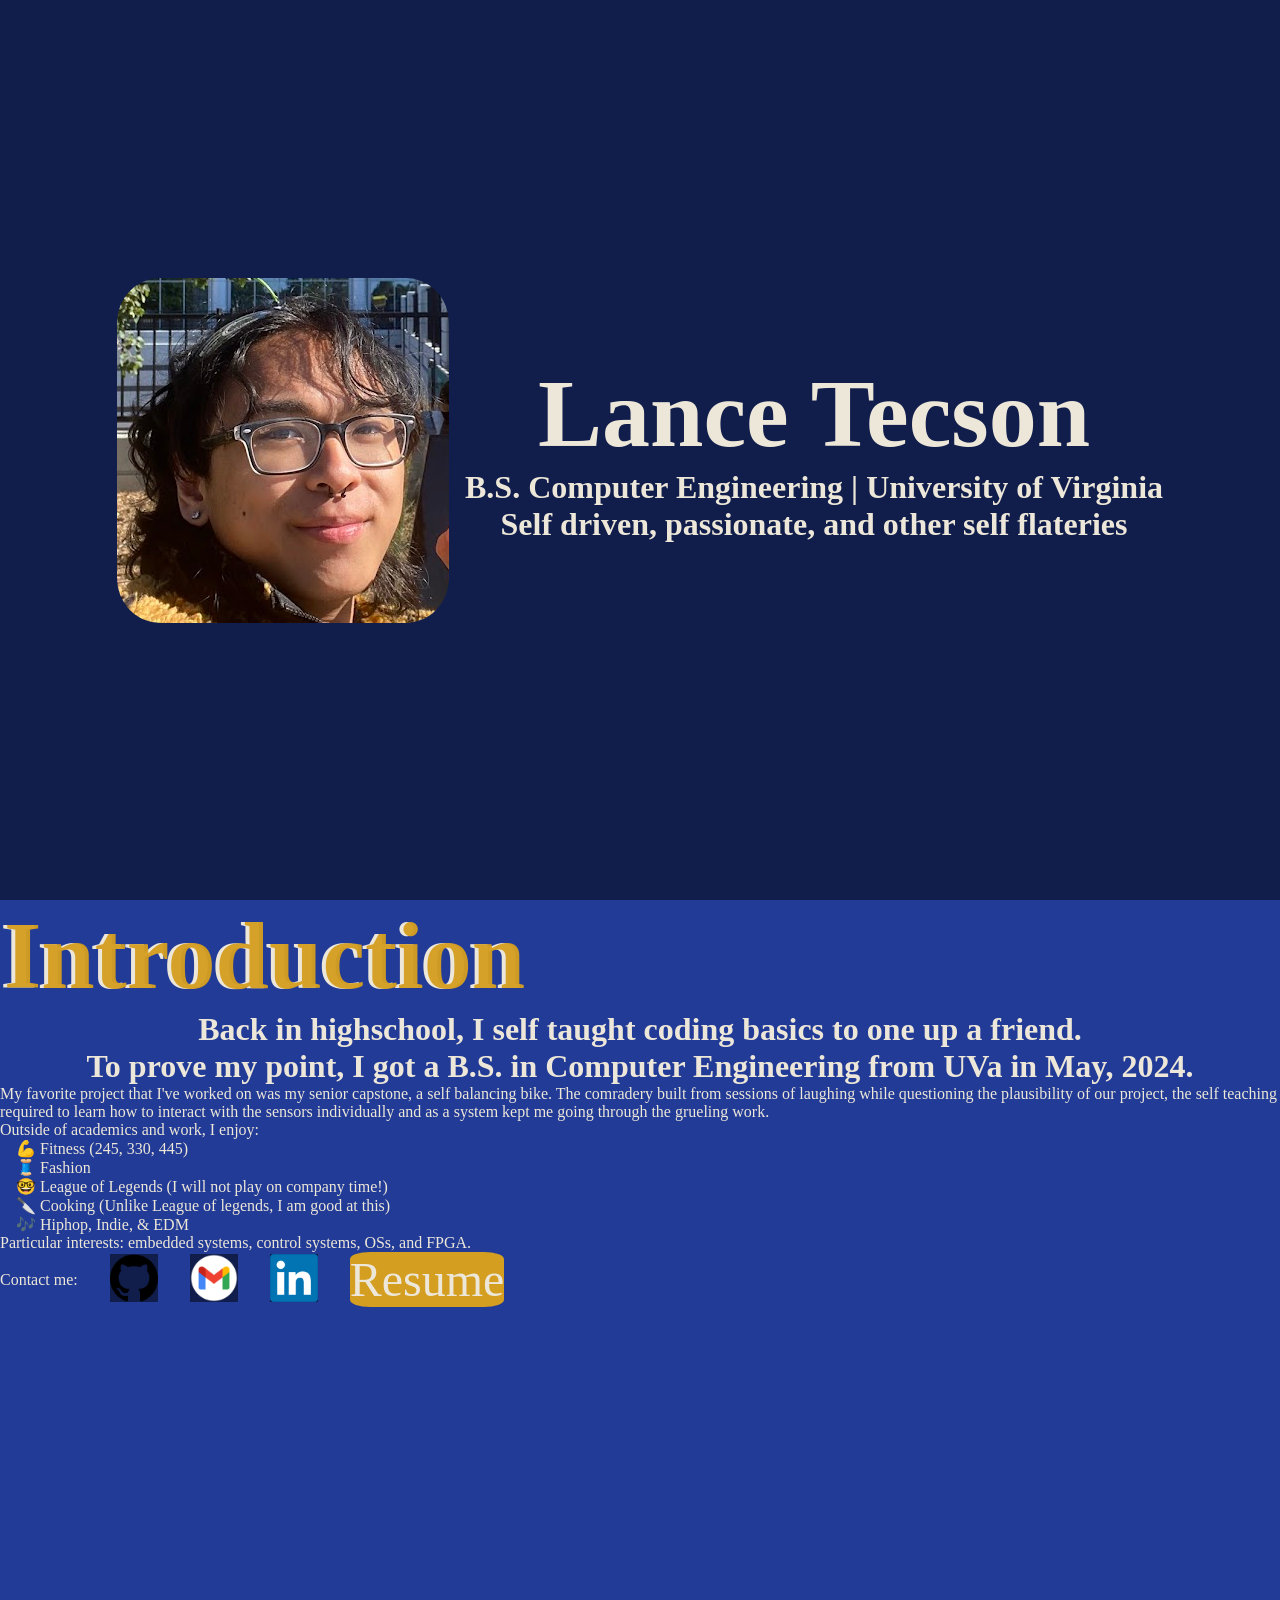
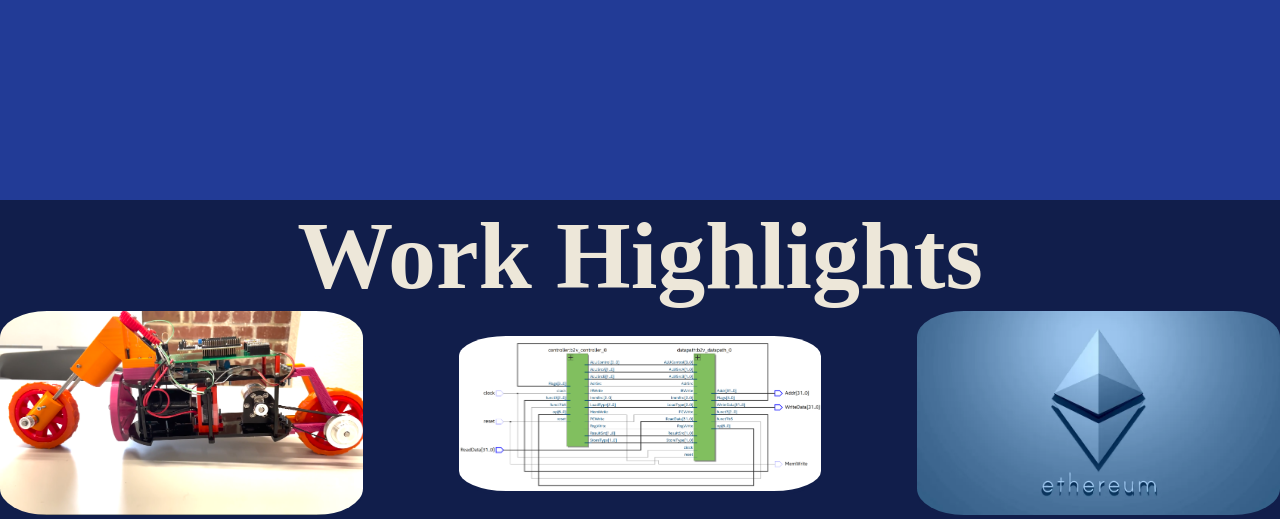
==== index.html @ 6d9d7b20 "color change" ====
<!DOCTYPE html>
<html lang="en">
  <head>
    <meta charset="UTF-8">
    <meta name="viewport" content="width=device-width, initial-scale=1.0">
    <meta http-equiv="X-UA-Compatible" content="ie=edge">
    <title>Portfol.io</title>
    <link rel="stylesheet" href="style.css">
  </head>
  <body>
    <section id="intro">
        <span class="container">
			<img src="pics/me.png" id="me">
			<div class="textCont">
				<h1>Lance Tecson</h1>
				<h2>B.S. Computer Engineering | University of Virginia</h2>
				<h2>Self driven, passionate, and other self flateries</h2>
			</div>
        </span>
    </section>
    <section id="about">
        <h1><span id="cool">Introduction</span>Introduction</h1>
		<h2>Back in highschool, I self taught coding basics to one up a friend.<br>
			To prove my point, I got a B.S. in Computer Engineering from UVa in May, 2024.</h2>
		<p>My favorite project that I've worked on was my senior capstone, a self balancing bike. The comradery built from sessions
			of laughing while questioning the plausibility of our project, the self teaching required to learn how to interact 
			with the sensors individually and as a system kept me going through the grueling work.</p>
		<p>Outside of academics and work, I enjoy:</p>
			<p>&emsp;💪 Fitness (245, 330, 445)</p>
			<p>&emsp;🧵 Fashion</p>
			<p>&emsp;🤓 League of Legends (I will not play on company time!)</p>
			<p>&emsp;🔪 Cooking (Unlike League of legends, I am good at this)</p>
			<p>&emsp;🎶 Hiphop, Indie, & EDM</p>
		<p>Particular interests: embedded systems, control systems, OSs, and FPGA.</p>
		<div class="contacts">
			<p>Contact me: </p>
			<a href="https://github.com/LanceTecson" target="_blank"><img src="pics/gh.png" class="link"></a>
			<a href="mailto:lanceoliver.a.tecson@gmail.com" target="_blank"><img src="pics/gm.png" class="link"></a>
			<a href="https://www.linkedin.com/in/lance-tecson-0239731b0/" target="_blank"><img src="pics/in.png" class="link"></a>
			<a href="/pics/Tecson, Lance Resume.pdf" target="_blank" id="resume">Resume</a>
		</div>
    </section>
    <section class="portfolio">
		<h1>Work Highlights</h1>
		<div id="items">
			<div class="item">
				<img src="pics/bike.png">
				<a href="https://github.com/LanceTecson/5th-Gear" target="_blank">
					<div class="overlay">
						<h1>Self Balancing Bike</h1>
						<p>Self balancing bike that used an STM32 microcontroller to manage communication between and 
							calculate data from several peripherals to balance a custom bike</p>
						<p><br></p>
						<b>Control Systems, Embedded, Communication Protocols, Bluetooth, Marketing</b>
					</div>
				</a>
			</div>
			<div class="item">
				<img src="pics/cpu.png">
				<a href="https://github.com/LanceTecson/ECE4435" target="_blank">
					<div class="overlay">
						<h1>64-bit RISC-V CPU with UART Capabilities</h1>
						<p>CPU capable of executing entire RISC-V instruction set and 
							transmitting & receiving 3 bytes of data in 0.1 ms written in verilog</p>
						<p><br></p>
						<b>Verilog, FPGA, Test Writing, RISCV</b>
					</div>
				</a>
			</div>
			<div class="item">
				<img src="pics/eth.png">
				<a href="https://github.com/LanceTecson/OTF-Coin" target="_blank">
					<div class="overlay">
						<h1>Multiple Ethereum Projects</h1>
						<p>Designed cryptocurrency, NFT, DEX, DAO, and MetaMask Web3 site</p>
						<p><br></p>
						<b>Solidity, Web3, HTML, JS</b>
					</div>
				</a>
			</div>
		</div>
    </section>
	<script src="index.js"></script>
  </body>
</html>
---- style.css ----
*{
    margin: 0;
    padding: 0;
    box-sizing: border-box;
    background-color: var(--bg);
    color: var(--text);
}

:root{
    --bg: hsl(227, 63%, 18%);
    --bga: hsl(227, 63%, 36%);
    --text:  hsl(42, 36%, 89%);
    --accent: hsl(42, 73%, 48%);
    --accent-transparent: hsla(42, 73%, 48%, 0.96);
}

html{
    scroll-behavior: smooth;
}

#intro{
    width: 100vw;
    height: 100vh;
    display: flex;
    place-content: center;
}

.container{
    display: flex;
    place-items: center;
    gap: 1rem;
}

#me{
    border-radius: 13%;
}

.textCont{
    display: flex;
    place-items: center;
    text-justify: inter-word;
    text-align: center;
    flex-direction: column;
    width: 100%;
}

h1{
    font-size: 6rem;
    position: relative;
}

h2{
    font-size: 2rem;
}

h3{
    font-size: 1.75rem;
}

#about h2{
    text-align: center;
}

#about{
    width: 100vw;
    height: 100vh;
    background-color: var(--bga);
}

#about > * {
    background-color: var(--bga);
}

#cool{
    position: absolute;
    color: var(--accent-transparent);
    background-color: transparent;
    left: .25rem;
}

.contacts{
    display: flex;
    place-items: center;
    gap: 2rem;
    background-color: var(--bga);
}

.contacts > *{
    background-color: var(--bga);
}

.link{
    display: inline;
    height: 3rem;
    width: auto;
}

#resume{
    display: inline;
    background-color: var(--accent);
    border-radius: 13%;
    font-size: 3rem;
    text-decoration: none;
    height: fit-content;
}

#items{
    display: grid;
    grid-template-columns: repeat(3, 1fr);
    place-items: center;
    justify-content: space-around;
    gap: 6rem;
}

.item{
    width: 100%;
    height: auto;
    position: relative;
    border-radius: 13%;
}

.item img{
    width: inherit;
    height: inherit;
    border-radius: inherit;
}

.item a{
    width: inherit;
    height: inherit;
    border-radius: inherit;
}

.overlay{
    width: inherit;
    height: inherit;
    border-radius: inherit;
    inset: 0;
    position: absolute;
    background: var(--accent-transparent);
    display: flex;
    place-items: center;
    justify-content: center;
    align-items: center;
    flex-direction: column;
    opacity: 0;
    transition: 0.6s;
}

.overlay:hover{
    opacity: 1;
}

.overlay h1{
    font-size: 2rem;
    background-color: transparent;
    text-justify: inter-word;
    text-align:center;
}

.overlay p, .overlay b{
    font-size: 1rem;
    background-color: transparent;
    text-justify: inter-word;
    text-align: center;
}

.porfolio{
    display: flex;
    place-items: center;
}

.portfolio h1{
    text-align:center;
}
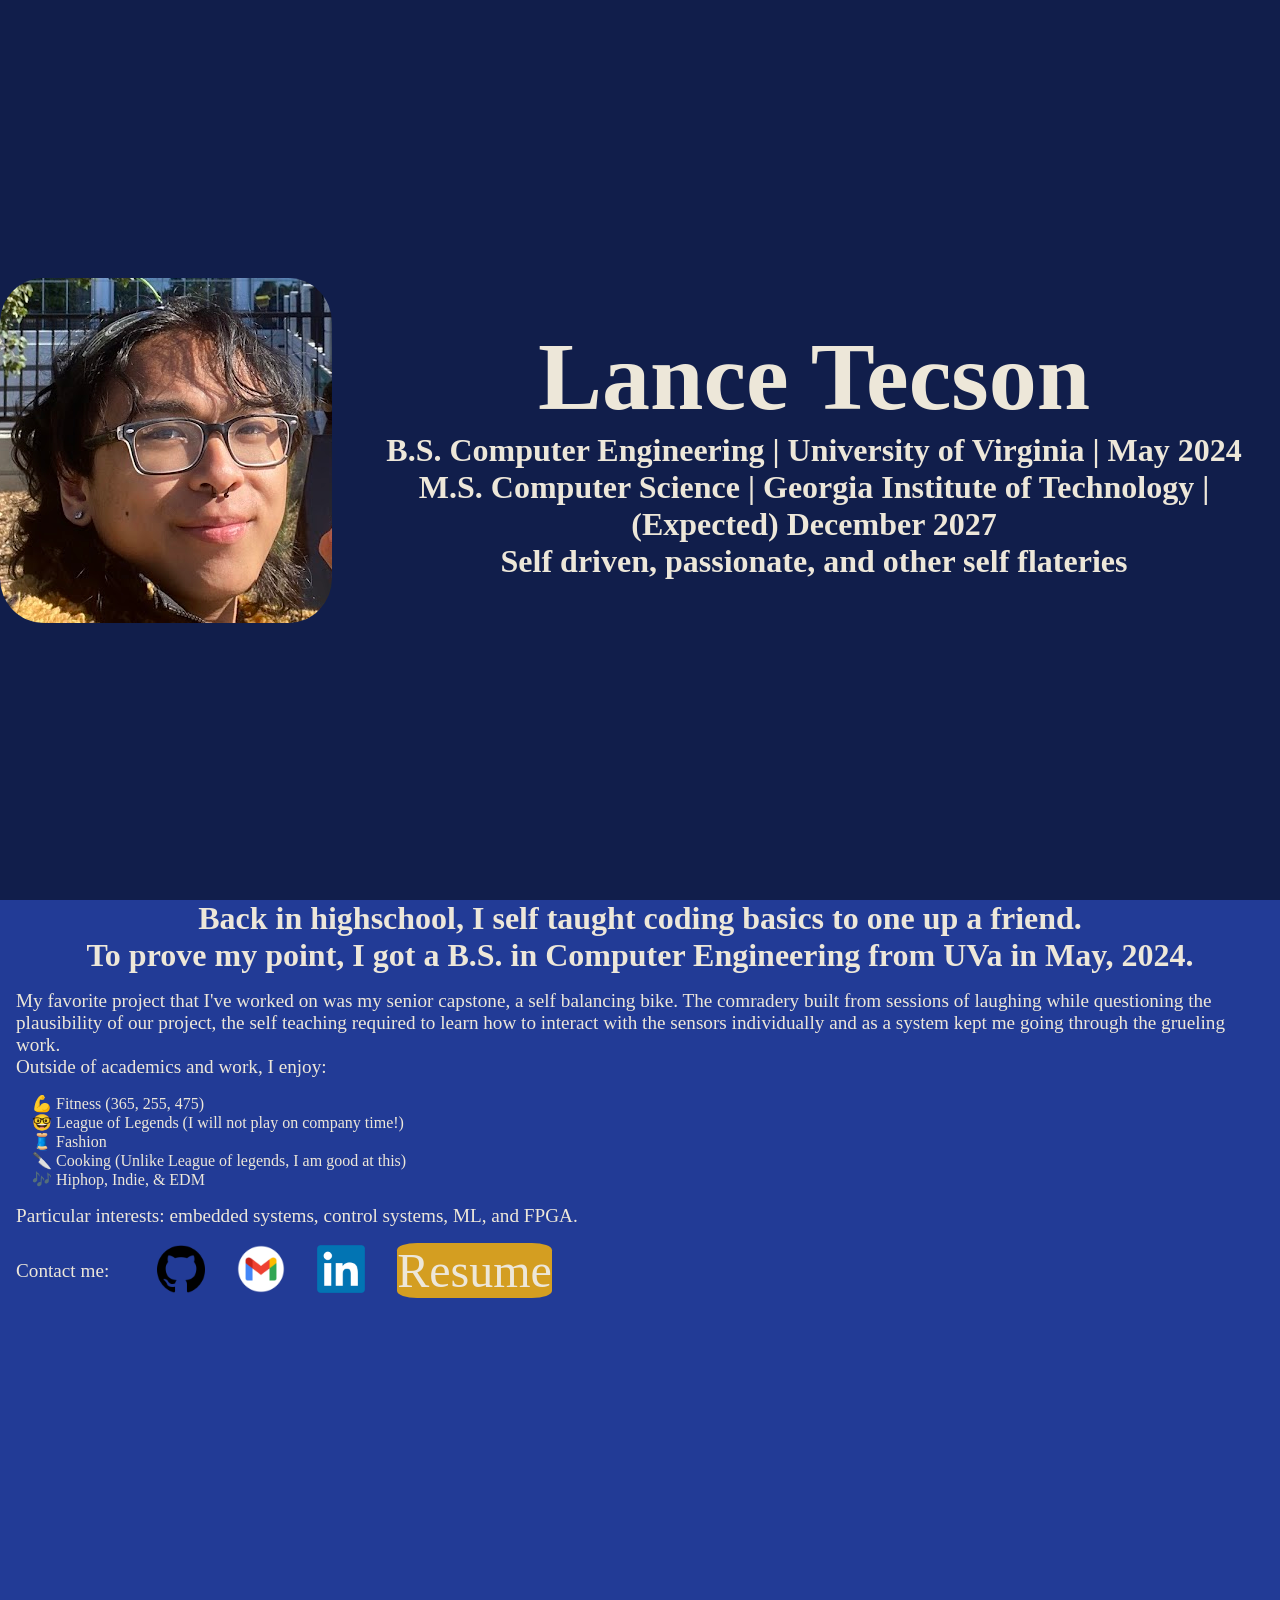
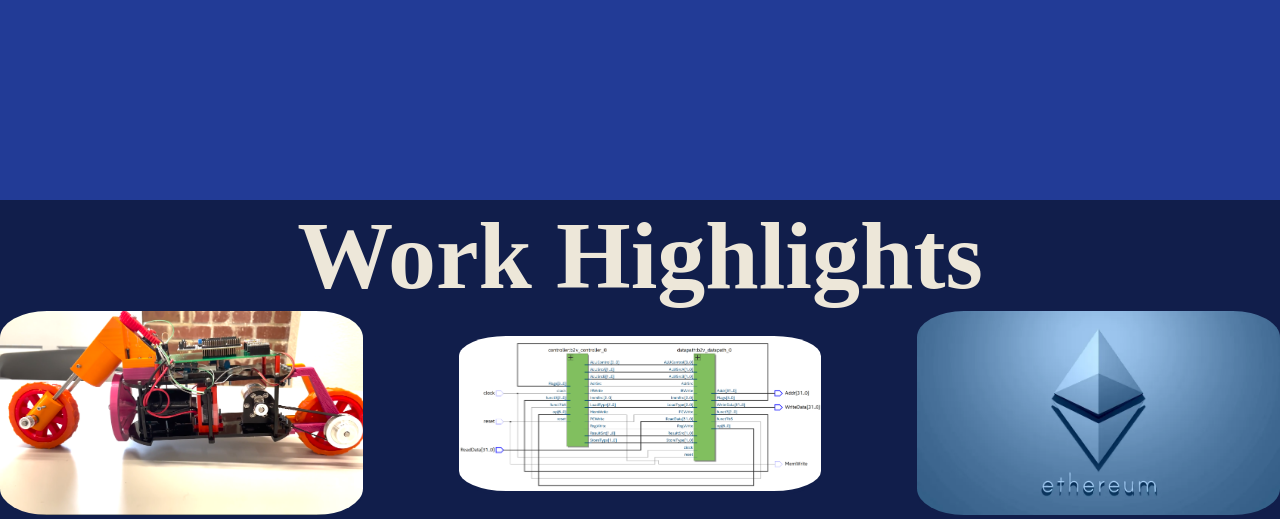
==== commit 5615337a: "updated resume" ====
--- a/index.html
+++ b/index.html
@@ -6,6 +6,7 @@
     <meta http-equiv="X-UA-Compatible" content="ie=edge">
     <title>Portfol.io</title>
     <link rel="stylesheet" href="style.css">
+	<link rel="icon" type="image/png" href="/pics/Narwhal_shiny.png">
   </head>
   <body>
     <section id="intro">
@@ -13,31 +14,31 @@
 			<img src="pics/me.png" id="me">
 			<div class="textCont">
 				<h1>Lance Tecson</h1>
-				<h2>B.S. Computer Engineering | University of Virginia</h2>
+				<h2>B.S. Computer Engineering | University of Virginia | May 2024</h2>
+				<h2>M.S. Computer Science | Georgia Institute of Technology | (Expected) December 2027</h2>
 				<h2>Self driven, passionate, and other self flateries</h2>
 			</div>
         </span>
     </section>
     <section id="about">
-        <h1><span id="cool">Introduction</span>Introduction</h1>
 		<h2>Back in highschool, I self taught coding basics to one up a friend.<br>
 			To prove my point, I got a B.S. in Computer Engineering from UVa in May, 2024.</h2>
-		<p>My favorite project that I've worked on was my senior capstone, a self balancing bike. The comradery built from sessions
+		<p id="np">My favorite project that I've worked on was my senior capstone, a self balancing bike. The comradery built from sessions
 			of laughing while questioning the plausibility of our project, the self teaching required to learn how to interact 
-			with the sensors individually and as a system kept me going through the grueling work.</p>
-		<p>Outside of academics and work, I enjoy:</p>
-			<p>&emsp;💪 Fitness (245, 330, 445)</p>
-			<p>&emsp;🧵 Fashion</p>
-			<p>&emsp;🤓 League of Legends (I will not play on company time!)</p>
-			<p>&emsp;🔪 Cooking (Unlike League of legends, I am good at this)</p>
-			<p>&emsp;🎶 Hiphop, Indie, & EDM</p>
-		<p>Particular interests: embedded systems, control systems, OSs, and FPGA.</p>
+			with the sensors individually and as a system kept me going through the grueling work.<br>
+		Outside of academics and work, I enjoy:</p>
+			<p id="lst">&emsp;💪 Fitness (365, 255, 475)</p>
+			<p id="lst">&emsp;🤓 League of Legends (I will not play on company time!)</p>
+			<p id="lst">&emsp;🧵 Fashion</p>
+			<p id="lst">&emsp;🔪 Cooking (Unlike League of legends, I am good at this)</p>
+			<p id="lst">&emsp;🎶 Hiphop, Indie, & EDM</p>
+		<p id="np">Particular interests: embedded systems, control systems, ML, and FPGA.</p>
 		<div class="contacts">
-			<p>Contact me: </p>
+			<p id="np">Contact me: </p>
 			<a href="https://github.com/LanceTecson" target="_blank"><img src="pics/gh.png" class="link"></a>
 			<a href="mailto:lanceoliver.a.tecson@gmail.com" target="_blank"><img src="pics/gm.png" class="link"></a>
 			<a href="https://www.linkedin.com/in/lance-tecson-0239731b0/" target="_blank"><img src="pics/in.png" class="link"></a>
-			<a href="/pics/Tecson, Lance Resume.pdf" target="_blank" id="resume">Resume</a>
+			<a href="/pics/resume2.pdf" target="_blank" id="resume">Resume</a>
 		</div>
     </section>
     <section class="portfolio">
--- a/style.css
+++ b/style.css
@@ -61,6 +61,21 @@
     text-align: center;
 }
 
+
+#np {
+    font-size: 1.2rem;
+    padding: 1rem;
+}
+
+#about > #item1 p{
+    font-size: 2rem;
+    padding: 0;
+}
+
+#lst{
+    padding-left: 1rem;
+}
+
 #about{
     width: 100vw;
     height: 100vh;
@@ -93,6 +108,7 @@
     display: inline;
     height: 3rem;
     width: auto;
+    background-color: var(--bga);
 }
 
 #resume{
@@ -171,5 +187,5 @@
 }
 
 .portfolio h1{
-    text-align:center;
+    text-align: center;
 }
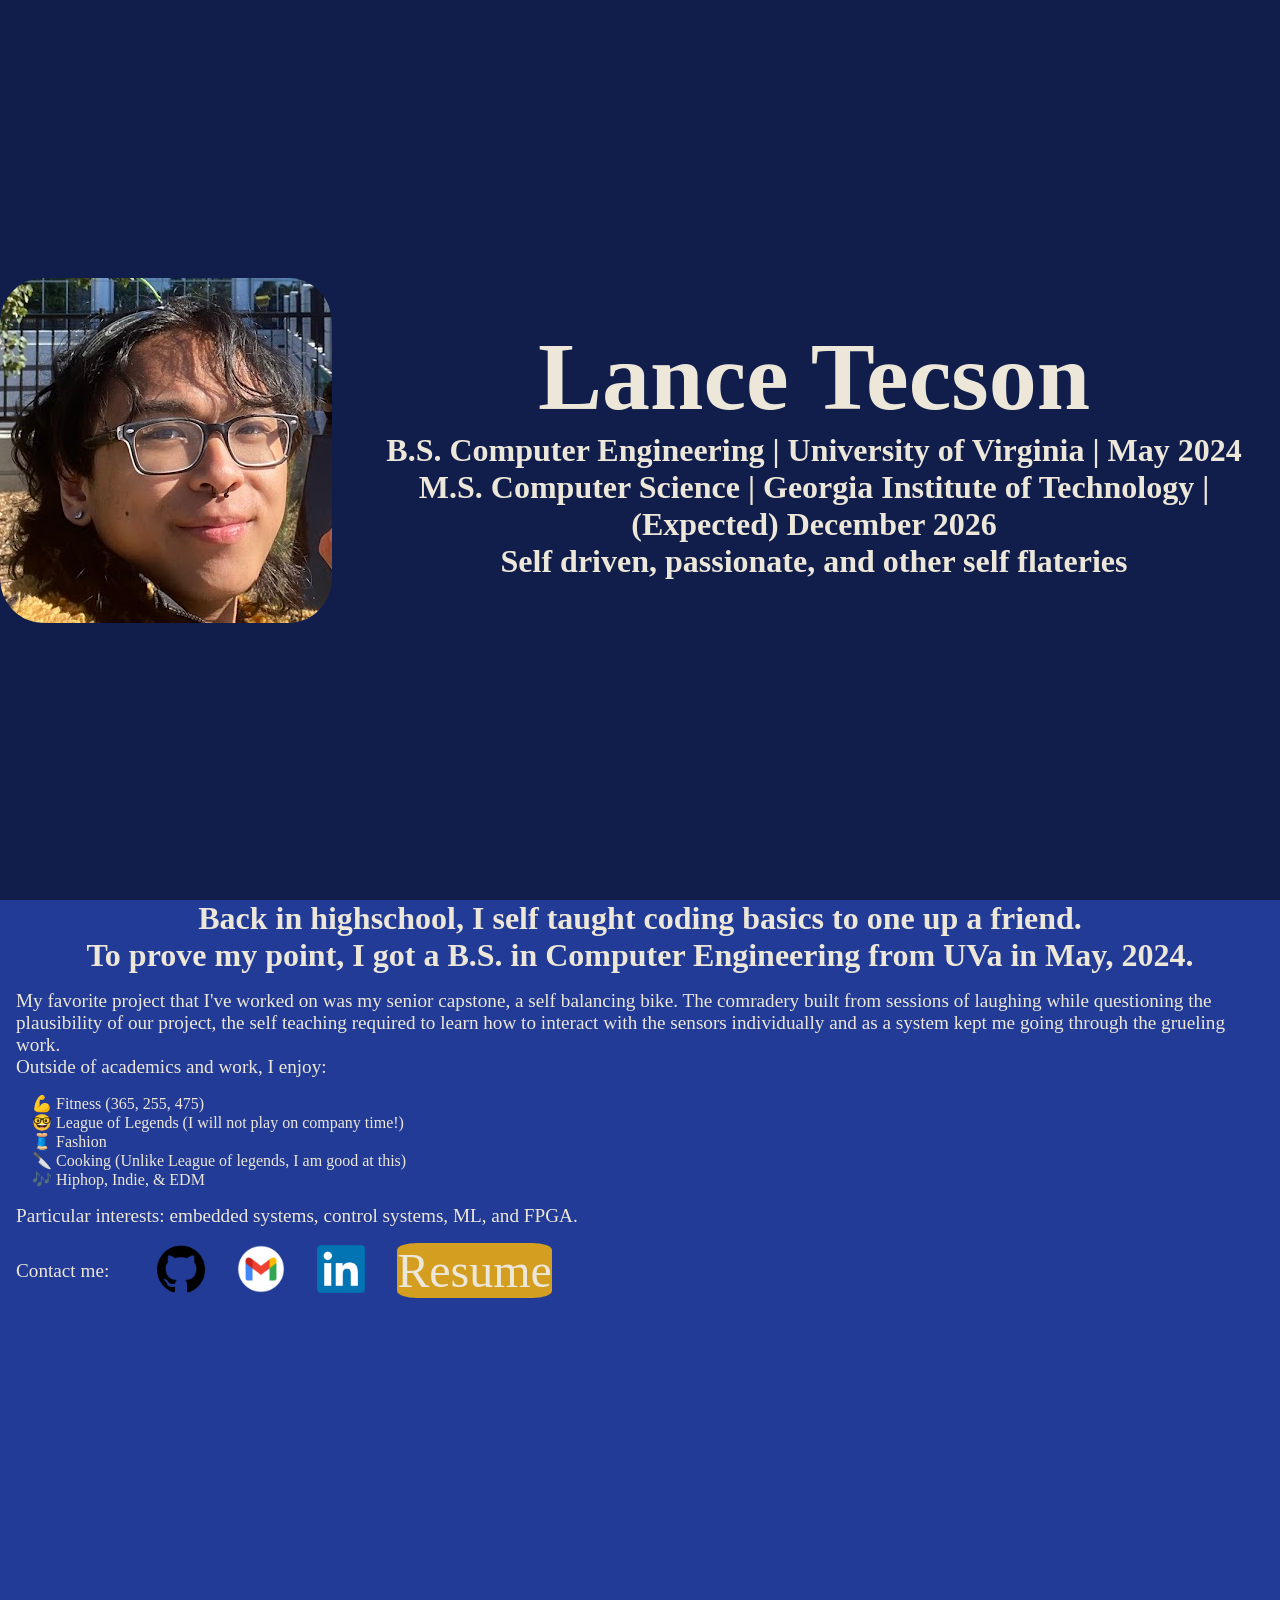
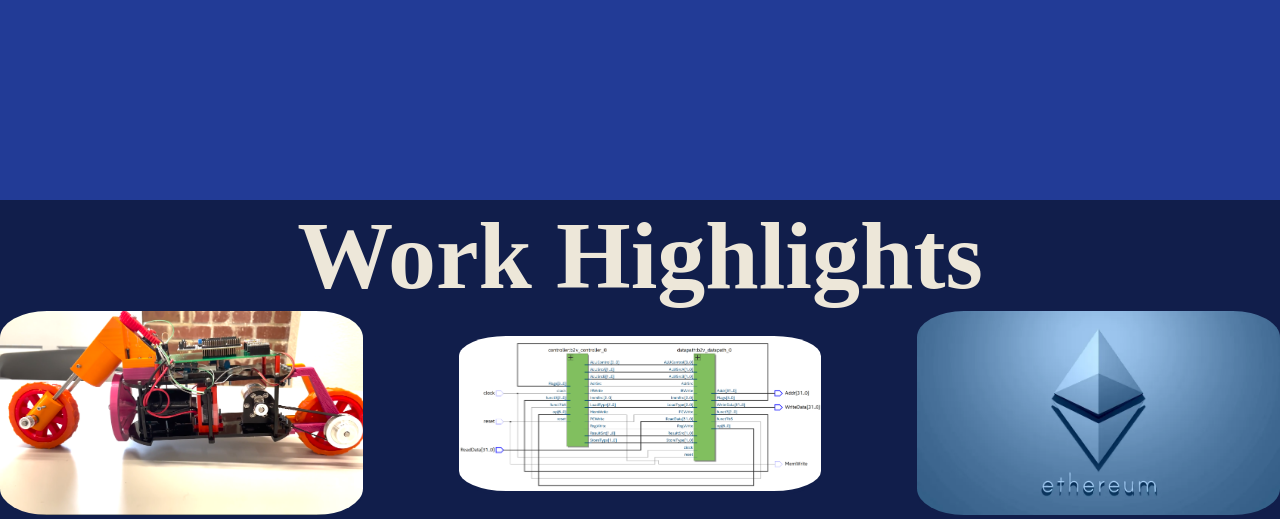
==== commit d47022c9: "oops wrong MS grad date" ====
--- a/index.html
+++ b/index.html
@@ -15,7 +15,7 @@
 			<div class="textCont">
 				<h1>Lance Tecson</h1>
 				<h2>B.S. Computer Engineering | University of Virginia | May 2024</h2>
-				<h2>M.S. Computer Science | Georgia Institute of Technology | (Expected) December 2027</h2>
+				<h2>M.S. Computer Science | Georgia Institute of Technology | (Expected) December 2026</h2>
 				<h2>Self driven, passionate, and other self flateries</h2>
 			</div>
         </span>
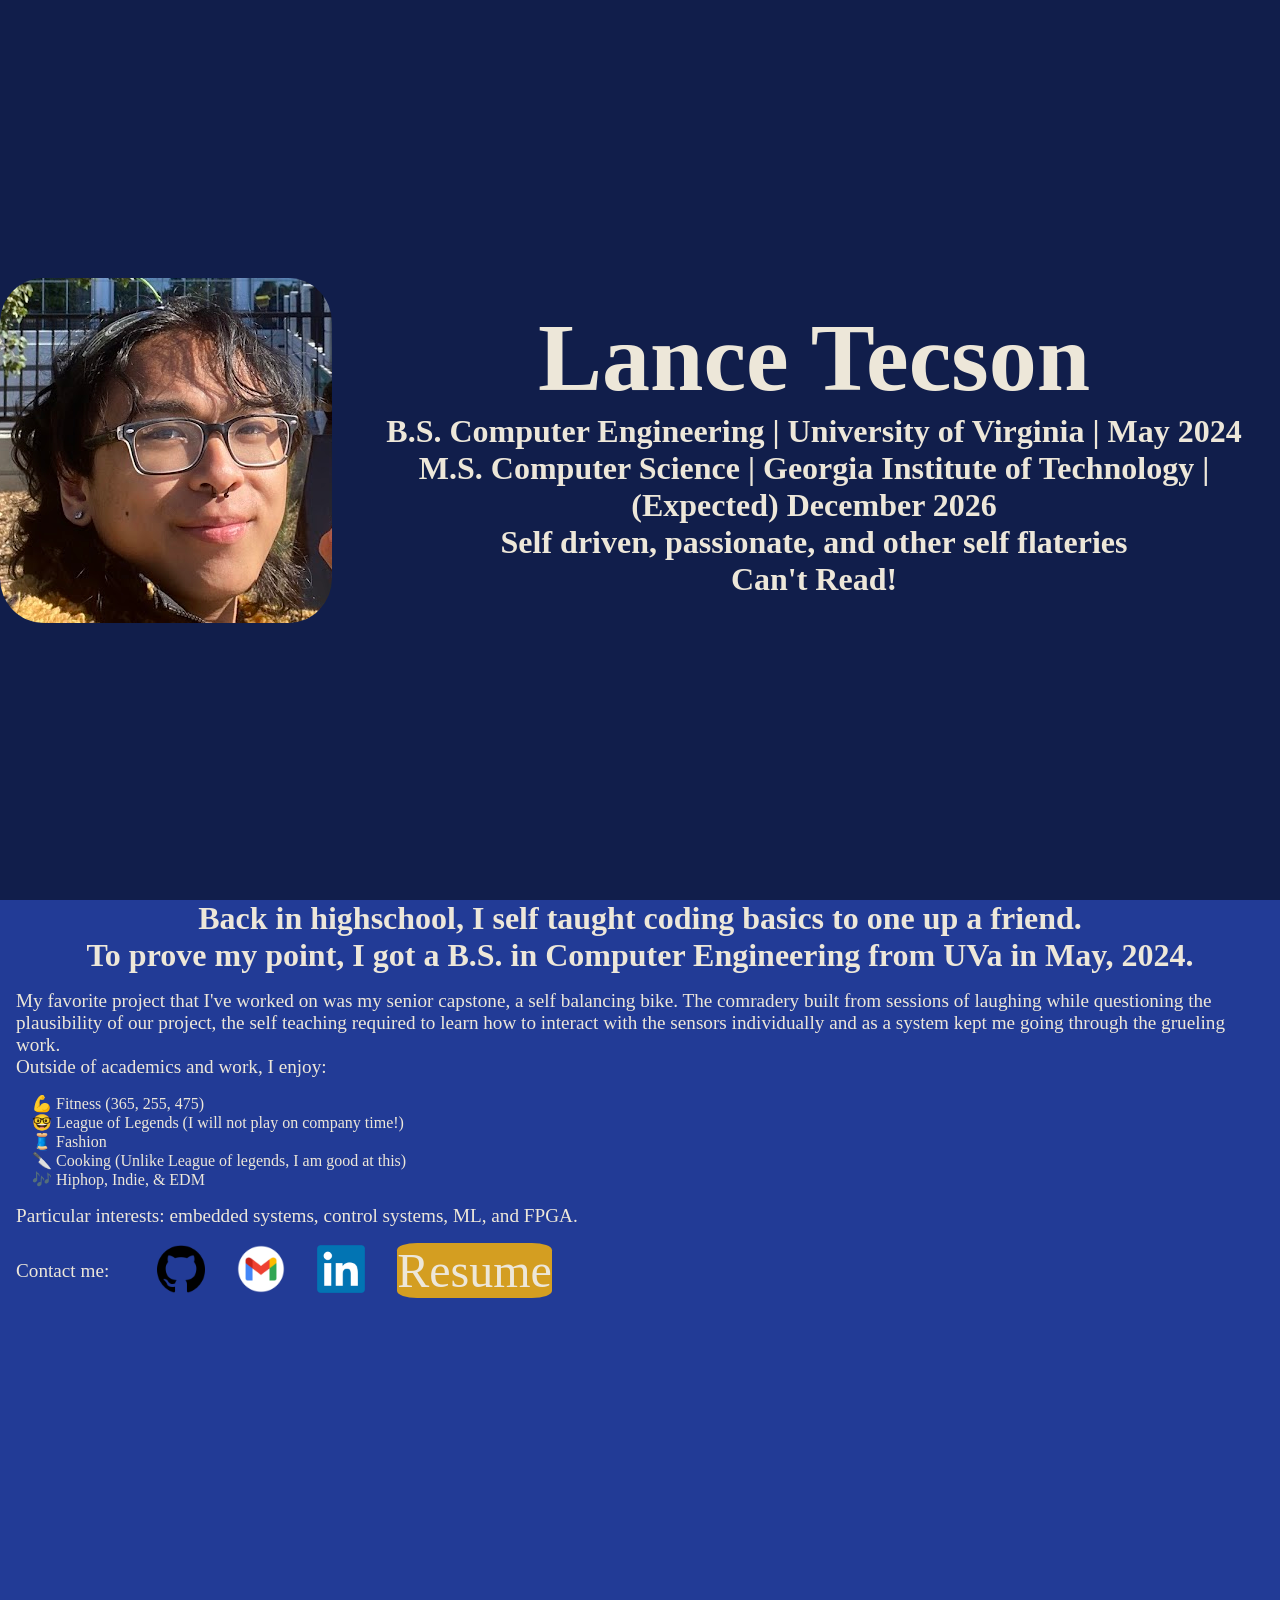
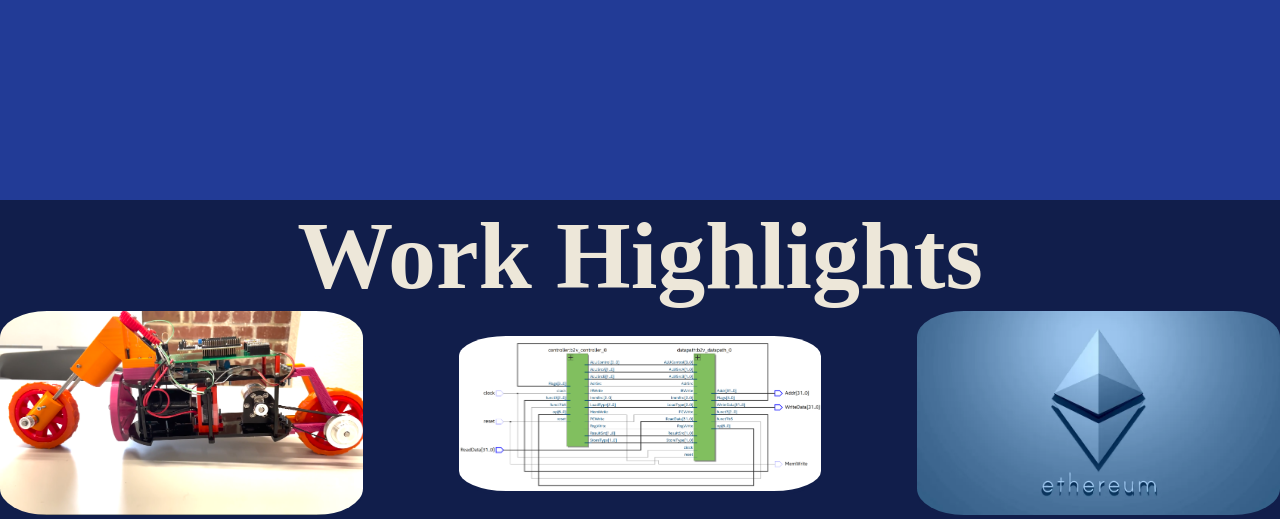
==== commit fa8a9b90: "CICD + AWS stuff" ====
--- a/index.html
+++ b/index.html
@@ -17,6 +17,7 @@
 				<h2>B.S. Computer Engineering | University of Virginia | May 2024</h2>
 				<h2>M.S. Computer Science | Georgia Institute of Technology | (Expected) December 2026</h2>
 				<h2>Self driven, passionate, and other self flateries</h2>
+				<h2 id="count">Can't Read!</h2>
 			</div>
         </span>
     </section>
@@ -81,6 +82,6 @@
 			</div>
 		</div>
     </section>
-	<script src="index.js"></script>
+	<script src="script.js"></script>
   </body>
 </html>
--- a/style.css
+++ b/style.css
@@ -61,6 +61,9 @@
     text-align: center;
 }
 
+#counterPref{
+    display: inline;
+}
 
 #np {
     font-size: 1.2rem;
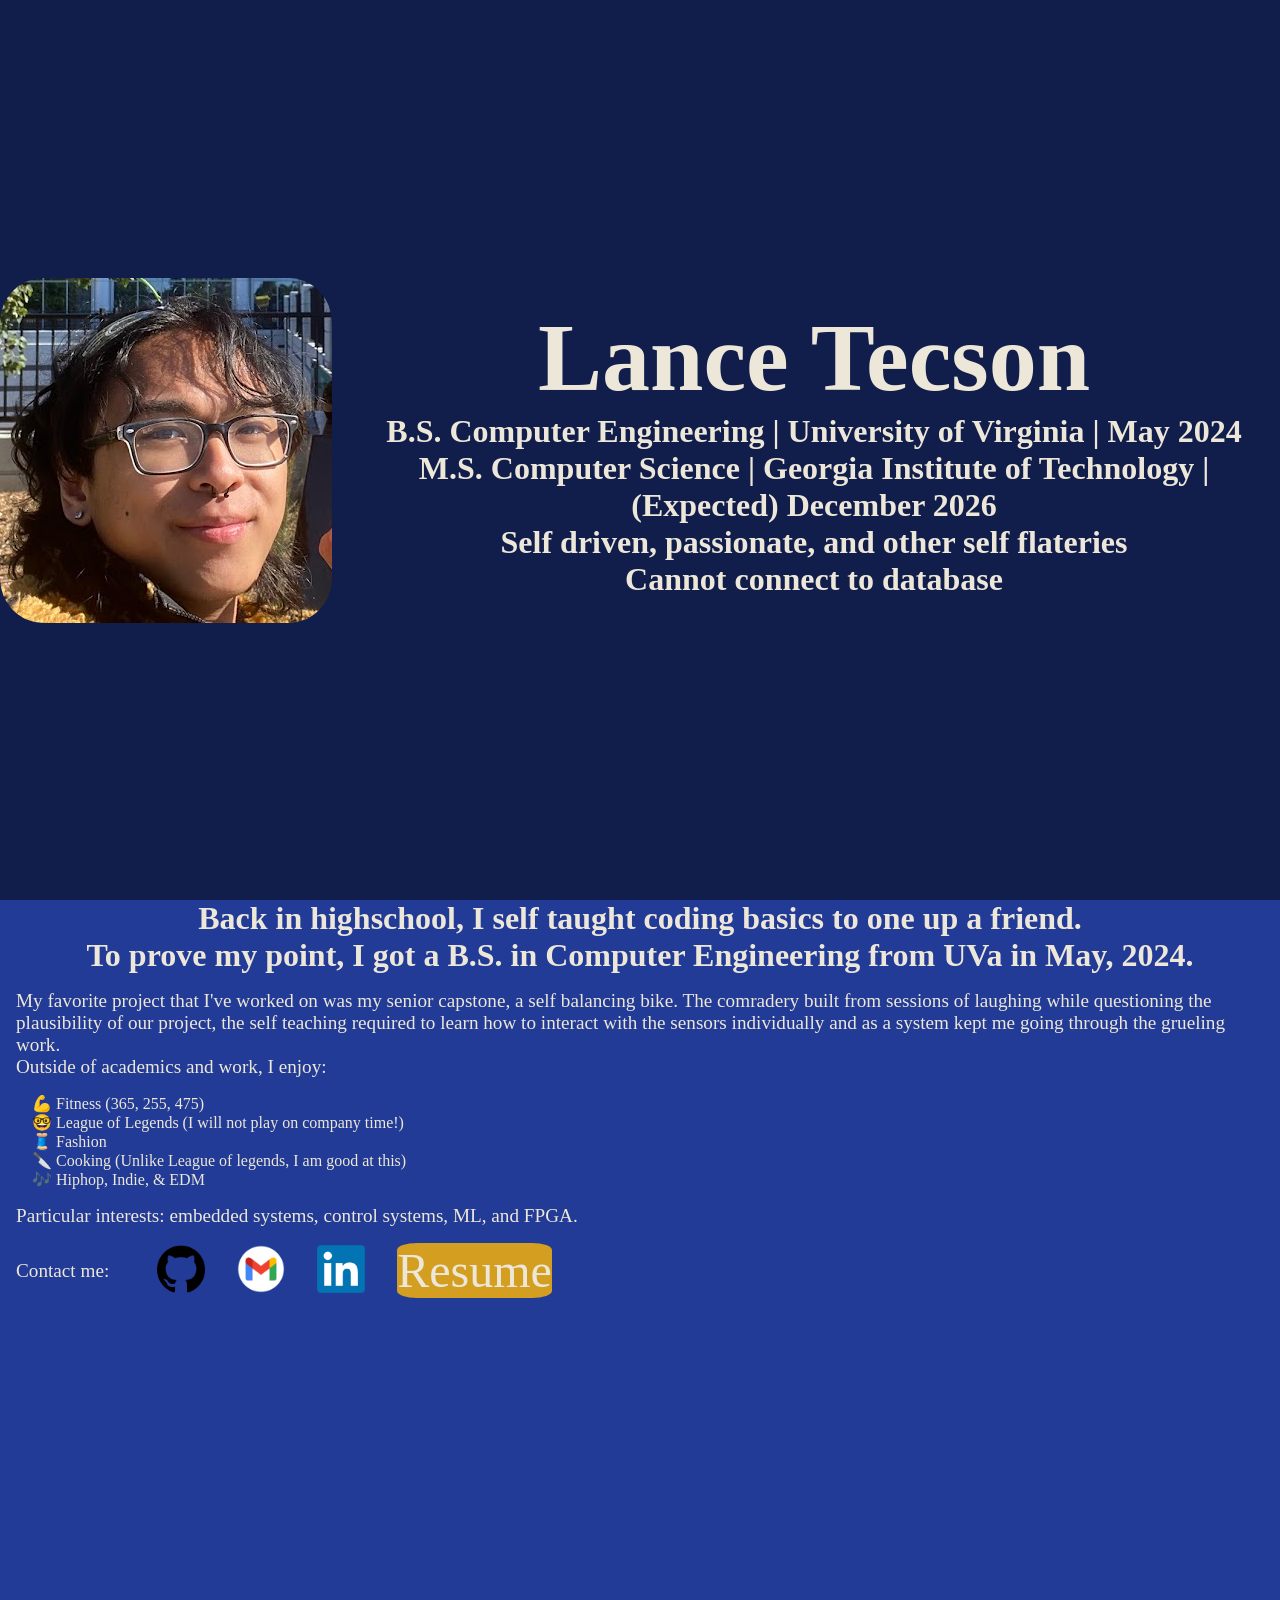
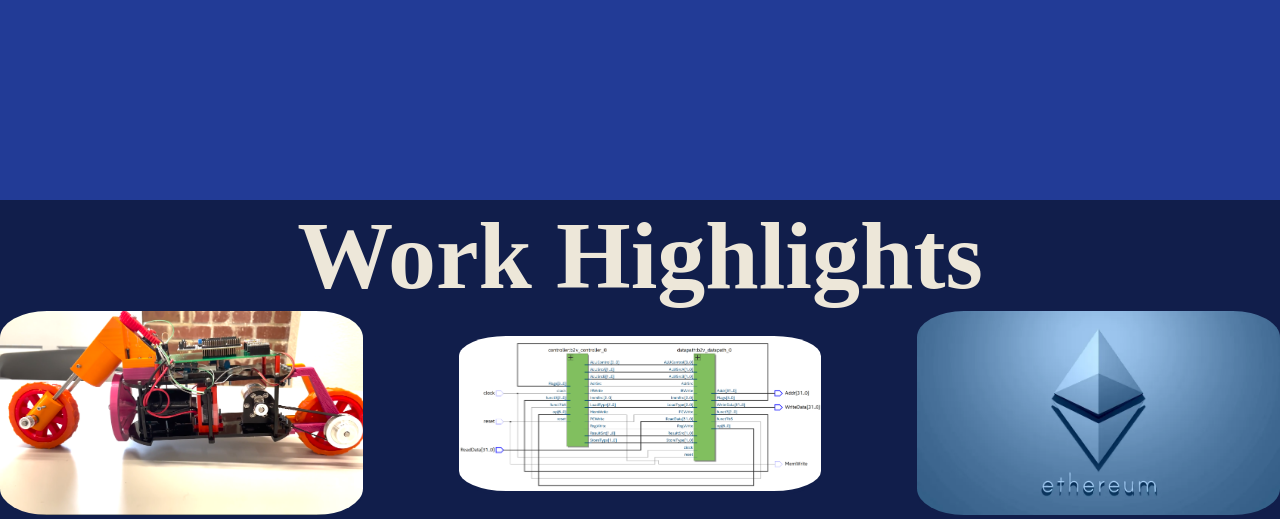
==== commit 323b2d36: "fixed bucket name" ====
--- a/index.html
+++ b/index.html
@@ -17,7 +17,7 @@
 				<h2>B.S. Computer Engineering | University of Virginia | May 2024</h2>
 				<h2>M.S. Computer Science | Georgia Institute of Technology | (Expected) December 2026</h2>
 				<h2>Self driven, passionate, and other self flateries</h2>
-				<h2 id="count">Can't Read!</h2>
+				<h2 id="count">Cannot connect to database</h2>
 			</div>
         </span>
     </section>
--- a/style.css
+++ b/style.css
@@ -61,9 +61,6 @@
     text-align: center;
 }
 
-#counterPref{
-    display: inline;
-}
 
 #np {
     font-size: 1.2rem;
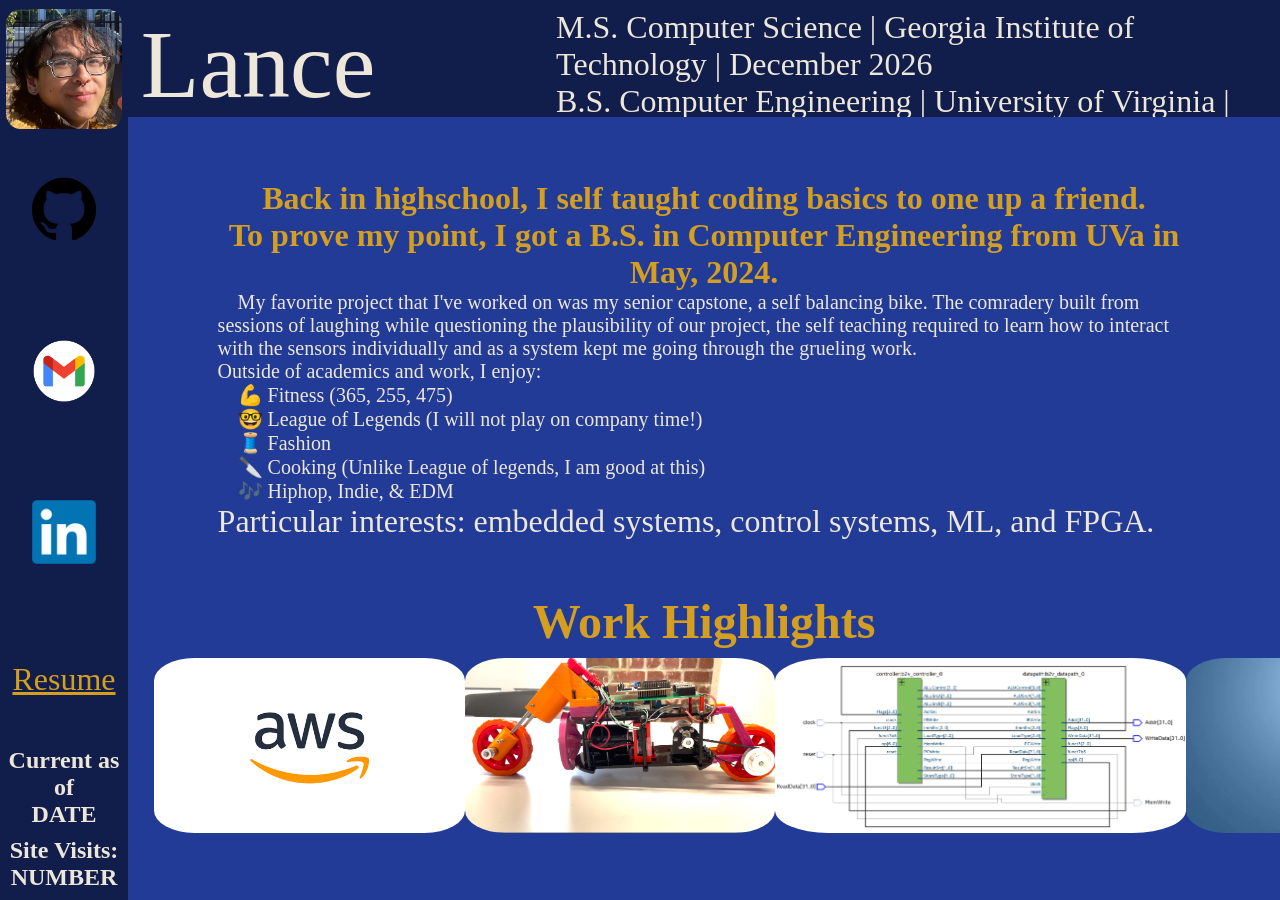
==== commit 5764f097: "re did website look" ====
--- a/index.html
+++ b/index.html
@@ -1,87 +1,100 @@
 <!DOCTYPE html>
 <html lang="en">
-  <head>
-    <meta charset="UTF-8">
-    <meta name="viewport" content="width=device-width, initial-scale=1.0">
-    <meta http-equiv="X-UA-Compatible" content="ie=edge">
-    <title>Portfol.io</title>
-    <link rel="stylesheet" href="style.css">
-	<link rel="icon" type="image/png" href="/pics/Narwhal_shiny.png">
-  </head>
+	<head>
+		<meta charset="UTF-8">
+		<meta name="viewport" content="width=device-width, initial-scale=1.0">
+		<meta http-equiv="X-UA-Compatible" content="ie=edge">
+		<title>Portfol.io</title>
+		<link rel="stylesheet" href="style.css">
+		<link rel="icon" type="image/png" href="/assets/Narwhal_shiny.png">
+	</head>
   <body>
-    <section id="intro">
-        <span class="container">
-			<img src="pics/me.png" id="me">
-			<div class="textCont">
-				<h1>Lance Tecson</h1>
-				<h2>B.S. Computer Engineering | University of Virginia | May 2024</h2>
-				<h2>M.S. Computer Science | Georgia Institute of Technology | (Expected) December 2026</h2>
-				<h2>Self driven, passionate, and other self flateries</h2>
-				<h2 id="count">Cannot connect to database</h2>
+		<section id="left">
+			<img src="assets/me.png" id="me-icon">
+			<div class="left-container">
+				<a href="https://github.com/LanceTecson" target="_blank"><img src="assets/gh.png" class="left-item"></a>
+				<a href="mailto:lanceoliver.a.tecson@gmail.com" target="_blank"><img src="assets/gm.png" class="left-item"></a>
+				<a href="https://www.linkedin.com/in/lance-tecson-0239731b0/" target="_blank"><img src="assets/in.png" class="left-item"></a>
+				<a href="/assets/resume.pdf" target="_blank" id="resume">Resume</a>
 			</div>
-        </span>
-    </section>
-    <section id="about">
-		<h2>Back in highschool, I self taught coding basics to one up a friend.<br>
-			To prove my point, I got a B.S. in Computer Engineering from UVa in May, 2024.</h2>
-		<p id="np">My favorite project that I've worked on was my senior capstone, a self balancing bike. The comradery built from sessions
-			of laughing while questioning the plausibility of our project, the self teaching required to learn how to interact 
-			with the sensors individually and as a system kept me going through the grueling work.<br>
-		Outside of academics and work, I enjoy:</p>
-			<p id="lst">&emsp;💪 Fitness (365, 255, 475)</p>
-			<p id="lst">&emsp;🤓 League of Legends (I will not play on company time!)</p>
-			<p id="lst">&emsp;🧵 Fashion</p>
-			<p id="lst">&emsp;🔪 Cooking (Unlike League of legends, I am good at this)</p>
-			<p id="lst">&emsp;🎶 Hiphop, Indie, & EDM</p>
-		<p id="np">Particular interests: embedded systems, control systems, ML, and FPGA.</p>
-		<div class="contacts">
-			<p id="np">Contact me: </p>
-			<a href="https://github.com/LanceTecson" target="_blank"><img src="pics/gh.png" class="link"></a>
-			<a href="mailto:lanceoliver.a.tecson@gmail.com" target="_blank"><img src="pics/gm.png" class="link"></a>
-			<a href="https://www.linkedin.com/in/lance-tecson-0239731b0/" target="_blank"><img src="pics/in.png" class="link"></a>
-			<a href="/pics/resume2.pdf" target="_blank" id="resume">Resume</a>
-		</div>
-    </section>
-    <section class="portfolio">
-		<h1>Work Highlights</h1>
-		<div id="items">
-			<div class="item">
-				<img src="pics/bike.png">
-				<a href="https://github.com/LanceTecson/5th-Gear" target="_blank">
-					<div class="overlay">
-						<h1>Self Balancing Bike</h1>
-						<p>Self balancing bike that used an STM32 microcontroller to manage communication between and 
-							calculate data from several peripherals to balance a custom bike</p>
-						<p><br></p>
-						<b>Control Systems, Embedded, Communication Protocols, Bluetooth, Marketing</b>
-					</div>
-				</a>
+			<div id="visits">Current as of<br><span id="date">DATE</span></div>
+			<div id="visits">Site Visits:<br><span id="visits-num">NUMBER</span></div>
+		</section>
+		<section id="top">
+			<span id="top-container">Lance Tecson</span>
+			<div id="top-container">
+				<div id="school">M.S. Computer Science | Georgia Institute of Technology | December 2026</div>
+				<div id="school">B.S. Computer Engineering | University of Virginia | May 2024</div>
 			</div>
-			<div class="item">
-				<img src="pics/cpu.png">
-				<a href="https://github.com/LanceTecson/ECE4435" target="_blank">
-					<div class="overlay">
-						<h1>64-bit RISC-V CPU with UART Capabilities</h1>
-						<p>CPU capable of executing entire RISC-V instruction set and 
-							transmitting & receiving 3 bytes of data in 0.1 ms written in verilog</p>
-						<p><br></p>
-						<b>Verilog, FPGA, Test Writing, RISCV</b>
-					</div>
-				</a>
+		</section>
+		<section id="content">
+			<div id="me">
+					<h2>Back in highschool, I self taught coding basics to one up a friend.<br>
+						To prove my point, I got a B.S. in Computer Engineering from UVa in May, 2024.
+					</h2>
+					<p>&emsp;My favorite project that I've worked on was my senior capstone, a self balancing bike. The comradery built from sessions
+						of laughing while questioning the plausibility of our project, the self teaching required to learn how to interact 
+						with the sensors individually and as a system kept me going through the grueling work.<br>
+						Outside of academics and work, I enjoy:
+					</p>
+					<p>&emsp;💪 Fitness (365, 255, 475)</p>
+					<p>&emsp;🤓 League of Legends (I will not play on company time!)</p>
+					<p>&emsp;🧵 Fashion</p>
+					<p>&emsp;🔪 Cooking (Unlike League of legends, I am good at this)</p>
+					<p>&emsp;🎶 Hiphop, Indie, & EDM</p>
+					<p id="interests">Particular interests: embedded systems, control systems, ML, and FPGA.</p>
 			</div>
-			<div class="item">
-				<img src="pics/eth.png">
-				<a href="https://github.com/LanceTecson/OTF-Coin" target="_blank">
-					<div class="overlay">
-						<h1>Multiple Ethereum Projects</h1>
-						<p>Designed cryptocurrency, NFT, DEX, DAO, and MetaMask Web3 site</p>
-						<p><br></p>
-						<b>Solidity, Web3, HTML, JS</b>
-					</div>
-				</a>
+			<div id="work">
+				<h2>Work Highlights</h2>
+				<div id="items">
+					<a href="https://github.com/LanceTecson/LanceTecson.github.io" target="_blank" id="item">
+						<img src="assets/aws.png">
+						<span class="overlay-container">
+							<h3 class="overlay-title">AWS Hosted Portfolio</h3>
+							<p class="overlay-skills">AWS, APIs, boto3, CICD Pipelining, HTML/CSS/JS</p>
+							<p class="overlay-description">
+								Cloud hosted portfolio using the AWS technologies: CloudFront, S3,
+								API Gateway, Lambda, and DynamoDB; Lambda expression written using boto3;
+								Github Actions for CI/CD pipelining
+							</p>
+						</span>
+					</a>
+					<a href="https://github.com/LanceTecson/5th-Gear" target="_blank" id="item">
+						<img src="assets/bike.png">
+						<span class="overlay-container">
+							<h3 class="overlay-title">Self-Balancing Bike</h3>
+							<p class="overlay-skills">Control Systems, Embedded Systems, Marketing, Agile</p>
+							<p class="overlay-description">
+								CAD 3D printed model bike that used an STM32 to manage communication between 
+								and calculate data from several peripherals to mechanically balance itself
+							</p>
+						</span>
+					</a>
+					<a href="https://github.com/LanceTecson/ECE4435" target="_blank" id="item">
+						<img src="assets/cpu.png">
+						<span class="overlay-container">
+							<h3 class="overlay-title">64-Bit RISCV CPU with UART Capabilities</h3>
+							<p class="overlay-skills">Verilog, FPGA, Test Writing, RISCV</p>
+							<p class="overlay-description">
+								CPU capable of executing entire RISC-V instruction set and 
+								transmitting & receiving 3 bytes of data in 0.1 ms written in verilog
+							</p>
+						</span>
+					</a>
+					<a href="https://github.com/LanceTecson/OTF-Coin" target="_blank" id="item">
+						<img src="assets/eth.png">
+						<span class="overlay-container">
+							<h3 class="overlay-title">Multiple Ethereum Projects</h3>
+							<p class="overlay-skills">Solidity, Web3, HTML/CSS/JS, Blockchain</p>
+							<p class="overlay-description">
+								Designed cryptocurrency, NFT, DEX, DAO, and MetaMask Web3 site
+							</p>
+						</span>
+					</a>
+				</div>
 			</div>
-		</div>
-    </section>
-	<script src="script.js"></script>
+		</section>
+
+		<script src="script.js"></script>
   </body>
-</html>+</html>
--- a/style.css
+++ b/style.css
@@ -2,7 +2,7 @@
     margin: 0;
     padding: 0;
     box-sizing: border-box;
-    background-color: var(--bg);
+    background-color: transparent;
     color: var(--text);
 }
 
@@ -14,178 +14,181 @@
     --accent-transparent: hsla(42, 73%, 48%, 0.96);
 }
 
-html{
-    scroll-behavior: smooth;
+body{
+    display: grid;
+    grid-template-columns: 10vw 90vw;
+    grid-template-rows: 13vh 87vh;
 }
 
-#intro{
-    width: 100vw;
-    height: 100vh;
+
+/* LEFT */
+#left{
+    grid-row: 1 / 3;
+    grid-column: 1;
+    background-color: var(--bg);
     display: flex;
-    place-content: center;
+    flex-direction: column;
+    align-items: center;
+    text-align: center;
 }
 
-.container{
+.left-container{
     display: flex;
-    place-items: center;
-    gap: 1rem;
+    flex-direction: column;
+    width: 100%;
+    justify-content: space-around;
+    flex-grow: 1;
+    align-items: center;
 }
 
-#me{
-    border-radius: 13%;
+div.left-container a{
+    display: flex;
+    justify-content: center;
 }
 
-.textCont{
-    display: flex;
-    place-items: center;
-    text-justify: inter-word;
-    text-align: center;
-    flex-direction: column;
-    width: 100%;
+.left-item{
+    transition: .5s;
+    width: 50%;
+    max-width: 100%;
+    object-fit: contain;
 }
 
-h1{
-    font-size: 6rem;
-    position: relative;
+.left-item:hover{
+    transform: scale(1.5);
 }
 
-h2{
+#me-icon{
+    margin-top: 1vh;
+    border-radius: 13%;
+    transform: none;
+    width: 90%;
+    align-self: center;
+}
+
+#resume{
+    font-size: 2rem;
+    color: var(--accent);
+}
+
+#visits{
+    margin: auto 0 1vh;
+    font-size: 1.5rem;
+    font-weight: bold;
+}
+
+
+/* TOP */
+#top{
+    background-color: var(--bg);
+    grid-row: 1;
+    grid-column: 2;
+    display: flex;
+}
+
+#top-container{
+    justify-content: space-evenly;
+    padding: 1vh 1vw;
+    height: 100%;
+    font-size: 6rem;
+    display: flex;
+    flex-direction: column;
+}
+
+#school{
     font-size: 2rem;
 }
 
-h3{
-    font-size: 1.75rem;
-}
 
-#about h2{
-    text-align: center;
-}
-
-
-#np {
-    font-size: 1.2rem;
-    padding: 1rem;
-}
-
-#about > #item1 p{
-    font-size: 2rem;
-    padding: 0;
-}
-
-#lst{
-    padding-left: 1rem;
-}
-
-#about{
-    width: 100vw;
-    height: 100vh;
+/* CONTENT */
+#content{
+    grid-row: 2;
+    grid-column: 2;
     background-color: var(--bga);
 }
 
-#about > * {
-    background-color: var(--bga);
+div#me{
+    padding: 7vh 7vw 1vh;
 }
 
-#cool{
-    position: absolute;
-    color: var(--accent-transparent);
-    background-color: transparent;
-    left: .25rem;
+div#me h2{
+    text-align: center;
+    font-size: 2rem;
+    color: var(--accent);
 }
 
-.contacts{
-    display: flex;
-    place-items: center;
-    gap: 2rem;
-    background-color: var(--bga);
+div#me p{
+    font-size: 1.25rem;
 }
 
-.contacts > *{
-    background-color: var(--bga);
+ div#me #interests{
+    font-size: 2rem;
+ }
+
+
+div#work{
+    padding: 5vh 2vw;
 }
 
-.link{
-    display: inline;
-    height: 3rem;
-    width: auto;
-    background-color: var(--bga);
+div#work h2{
+    text-align: center;
+    font-size: 3rem;
+    color: var(--accent);
 }
 
-#resume{
-    display: inline;
-    background-color: var(--accent);
-    border-radius: 13%;
-    font-size: 3rem;
-    text-decoration: none;
-    height: fit-content;
+div#work #items{
+    display: flex;
+    justify-content: space-evenly;
+    padding: 0;
+    margin-top: 1vh;
+    height: 175px;
 }
 
-#items{
-    display: grid;
-    grid-template-columns: repeat(3, 1fr);
-    place-items: center;
-    justify-content: space-around;
-    gap: 6rem;
-}
-
-.item{
-    width: 100%;
-    height: auto;
+div#work #item{
+    height: 100%;
     position: relative;
     border-radius: 13%;
 }
 
-.item img{
-    width: inherit;
-    height: inherit;
+div#work img{
+    height: 100%;
+    width: auto;
+    object-fit: contain;
     border-radius: inherit;
 }
 
-.item a{
-    width: inherit;
-    height: inherit;
+.overlay-container{
+    display: flex;
+    transition: .5s;
+    background-color: var(--accent-transparent);
+    opacity: 0;
+    width: 100%;
+    height: 100%;
     border-radius: inherit;
+    position: absolute;
+    flex-direction: column;
+    top: 0;
+    left: 0;
+    padding: 1vh 1vw;
 }
 
-.overlay{
-    width: inherit;
-    height: inherit;
-    border-radius: inherit;
-    inset: 0;
-    position: absolute;
-    background: var(--accent-transparent);
-    display: flex;
-    place-items: center;
-    justify-content: center;
-    align-items: center;
-    flex-direction: column;
-    opacity: 0;
-    transition: 0.6s;
-}
-
-.overlay:hover{
+.overlay-container:hover{
     opacity: 1;
 }
 
-.overlay h1{
-    font-size: 2rem;
-    background-color: transparent;
-    text-justify: inter-word;
-    text-align:center;
-}
-
-.overlay p, .overlay b{
-    font-size: 1rem;
-    background-color: transparent;
-    text-justify: inter-word;
+.overlay-title{
+    color: var(--bg);
+    font-size: 1.5rem;
+    font-weight: bold;
     text-align: center;
 }
 
-.porfolio{
-    display: flex;
-    place-items: center;
+.overlay-skills{
+    font-size: 1.125rem;
+    color: var(--text);
+    text-align: center;
 }
 
-.portfolio h1{
-    text-align: center;
+.overlay-description{
+    color: var(--bg);
+    font-size: 1rem;
 }
